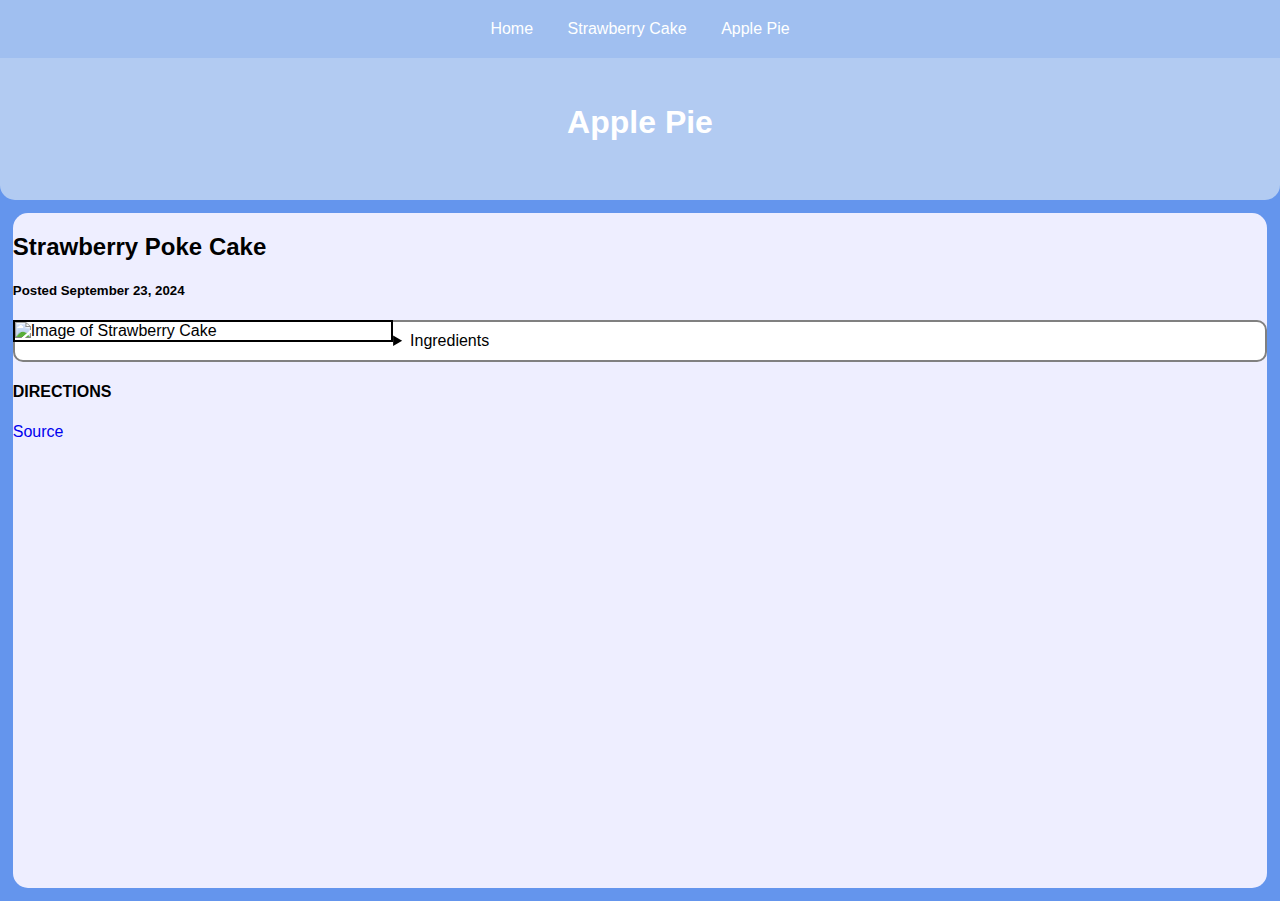
==== pages/applePie.html @ 2fa7c305 "Revamped layout, setup different pages, entered most of information, wrote JSON and JavaScript for d" ====
<!doctype html>
<html>
    <head>
        <title>My Personal Topic Showcase</title>
        <meta charset="UTF-8">
        <meta name="viewport" content="width=device-width, initial-scale=1.0">
        <link rel="stylesheet" type="text/css" href="../styles/main.css">
    </head>
    <body>
        <nav>
            <a href="../index.html" class="nav">Home</a>
            <a href="strawberryCake.html" class="nav">Strawberry Cake</a>
            <a href="#" class="nav">Apple Pie</a>
        </nav>
        <header>
            <h1>Apple Pie</h1>
        </header>
        <div>
            <h2>Strawberry Poke Cake</h2>
            <h5>Posted September 23, 2024</h5>
            <img src="images/strawberry-cake.webp" alt="Image of Strawberry Cake">
            <details>
                <summary>Ingredients</summary>
                <ul>
                </ul>
            </details>
            <h4>DIRECTIONS</h4>
            <ol id="pie-directions" type="i">
                <!-- JSON -->
            </ol>
            <a href="https://www.foodnetwork.com/recipes/food-network-kitchen/strawberry-poke-cake-3362177" target="_blank">Source</a>
        </div>
        <script src="../scripts/index.js" defer></script>
    </body>
</html>
---- styles/main.css ----
body {
    background-color: cornflowerblue;
    font-family: Helvetica, sans-serif;
    display: flex;
    flex-wrap: wrap;
    margin: 0px;
}

nav {
    background-color: #a0bff0;
    padding: 20px;
    text-align: center;
    vertical-align: middle;
    width: 100%;
}

nav > a {
    padding: 15px;
    text-decoration: none;
    color: white;
}
nav > a:hover {
    background-color: #92b6f0;
    transition-property: all;
    transition-duration: 200ms;
}

header {
    background-color: #b2cbf2;
    height: 142px;
    border-radius: 0 0 15px 15px;
    text-align: center;
    width: 100%;
}

header > h1 {
    padding-top: 25px;
    color: white;
}

img {
    border: 2px black solid;
    width: 30%;
    float: left;
}

div {
    background-color: #eeeeff;
    border-radius: 15px;
    width: 100%;
    position: relative;
    margin: 1vw;
    height: 75vh;
}

details {
    border-radius: 10px;
    border: 2px solid grey;
    background-color: white;
    padding: 10px;
}

figure {
    width: 40%;
}

figure > figcaption {
    text-align: center;
    background-color: #ddddff;
    font-size: 1.2em;
    width: 100%;
    font-style: italic;
}

figure > img {
    width: 100%;
}

div > a {
    text-decoration: none;
}

html, body {
    overflow: hidden;
}
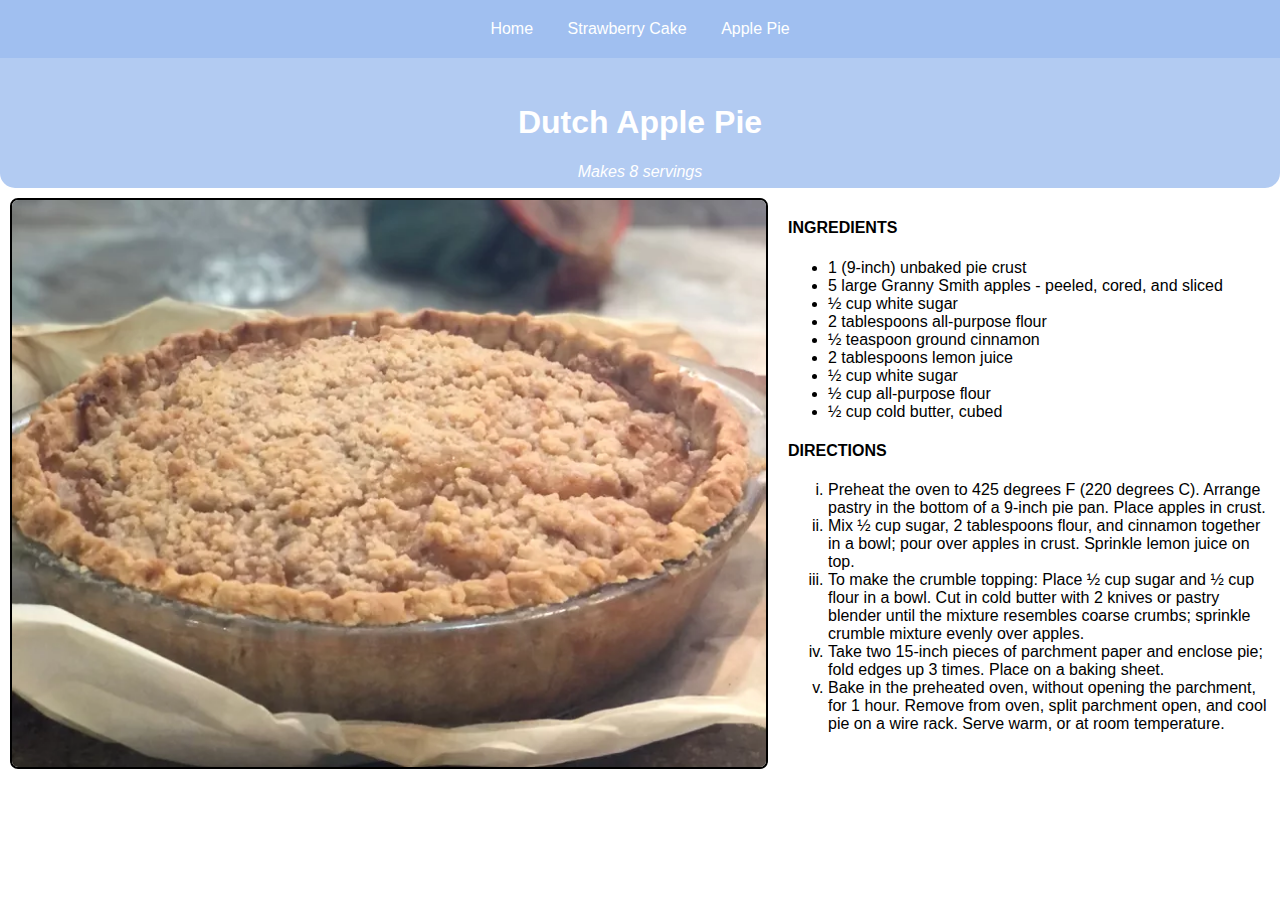
==== commit 041a47df: "Completed" ====
--- a/pages/applePie.html
+++ b/pages/applePie.html
@@ -1,7 +1,7 @@
 <!doctype html>
-<html>
+<html lang="en">
     <head>
-        <title>My Personal Topic Showcase</title>
+        <title>Dutch Apple Pie Recipe</title>
         <meta charset="UTF-8">
         <meta name="viewport" content="width=device-width, initial-scale=1.0">
         <link rel="stylesheet" type="text/css" href="../styles/main.css">
@@ -13,23 +13,22 @@
             <a href="#" class="nav">Apple Pie</a>
         </nav>
         <header>
-            <h1>Apple Pie</h1>
+            <h1><a href="https://www.allrecipes.com/recipe/12191/dutch-apple-pie/" target="_blank" style="color:white;text-decoration:none;">Dutch Apple Pie</a></h1>
+            <p>Makes 8 servings</p>
         </header>
-        <div>
-            <h2>Strawberry Poke Cake</h2>
-            <h5>Posted September 23, 2024</h5>
-            <img src="images/strawberry-cake.webp" alt="Image of Strawberry Cake">
-            <details>
-                <summary>Ingredients</summary>
-                <ul>
+        <div id="recipe-tile">
+            <img src="../images/apple-pie.webp" alt="Image of Strawberry Cake" class="recipe-item" style="width: 754px;height: 567px;">
+            <div class="recipe-item">
+                <h4>INGREDIENTS</h4>
+                <ul id="pie-ingredients">
+                    <!-- JSON -->
                 </ul>
-            </details>
-            <h4>DIRECTIONS</h4>
-            <ol id="pie-directions" type="i">
-                <!-- JSON -->
-            </ol>
-            <a href="https://www.foodnetwork.com/recipes/food-network-kitchen/strawberry-poke-cake-3362177" target="_blank">Source</a>
+                <h4>DIRECTIONS</h4>
+                <ol id="pie-directions" type="i">
+                    <!-- JSON -->
+                </ol>
+            </div>
         </div>
-        <script src="../scripts/index.js" defer></script>
+        <script src="../scripts/pie.js" defer></script>
     </body>
 </html>--- a/styles/main.css
+++ b/styles/main.css
@@ -1,5 +1,5 @@
 body {
-    background-color: cornflowerblue;
+    background-color: white;
     font-family: Helvetica, sans-serif;
     display: flex;
     flex-wrap: wrap;
@@ -27,10 +27,15 @@
 
 header {
     background-color: #b2cbf2;
-    height: 142px;
+    height: 130px;
     border-radius: 0 0 15px 15px;
     text-align: center;
     width: 100%;
+}
+
+header > p {
+    color: white;
+    font-style: italic;
 }
 
 header > h1 {
@@ -39,18 +44,8 @@
 }
 
 img {
-    border: 2px black solid;
-    width: 30%;
-    float: left;
-}
-
-div {
-    background-color: #eeeeff;
-    border-radius: 15px;
-    width: 100%;
-    position: relative;
-    margin: 1vw;
-    height: 75vh;
+    border: 2px solid black;
+    border-radius: 8px;
 }
 
 details {
@@ -60,26 +55,47 @@
     padding: 10px;
 }
 
-figure {
-    width: 40%;
+html, body {
+    overflow: hidden;
 }
 
-figure > figcaption {
-    text-align: center;
-    background-color: #ddddff;
-    font-size: 1.2em;
-    width: 100%;
-    font-style: italic;
+#flex-container {
+    display: flex;
+    align-items: center;
+    width: 100vw;
 }
 
-figure > img {
-    width: 100%;
+.flex-item {
+    flex: 50%;
+    padding: 10px;
+    text-align: center;
 }
 
-div > a {
+.flex-item > a {
     text-decoration: none;
 }
 
-html, body {
-    overflow: hidden;
-}+.flex-item > a > img{
+    width: 75%;
+}
+
+h2 {
+    text-align: center;
+    flex: 100%;
+}
+
+#recipe-tile {
+    display: flex;
+}
+
+img.recipe-item {
+    flex: 35%;
+}
+
+div.recipe-item {
+    flex: 65%;
+}
+
+.recipe-item {
+    margin: 10px;
+}
